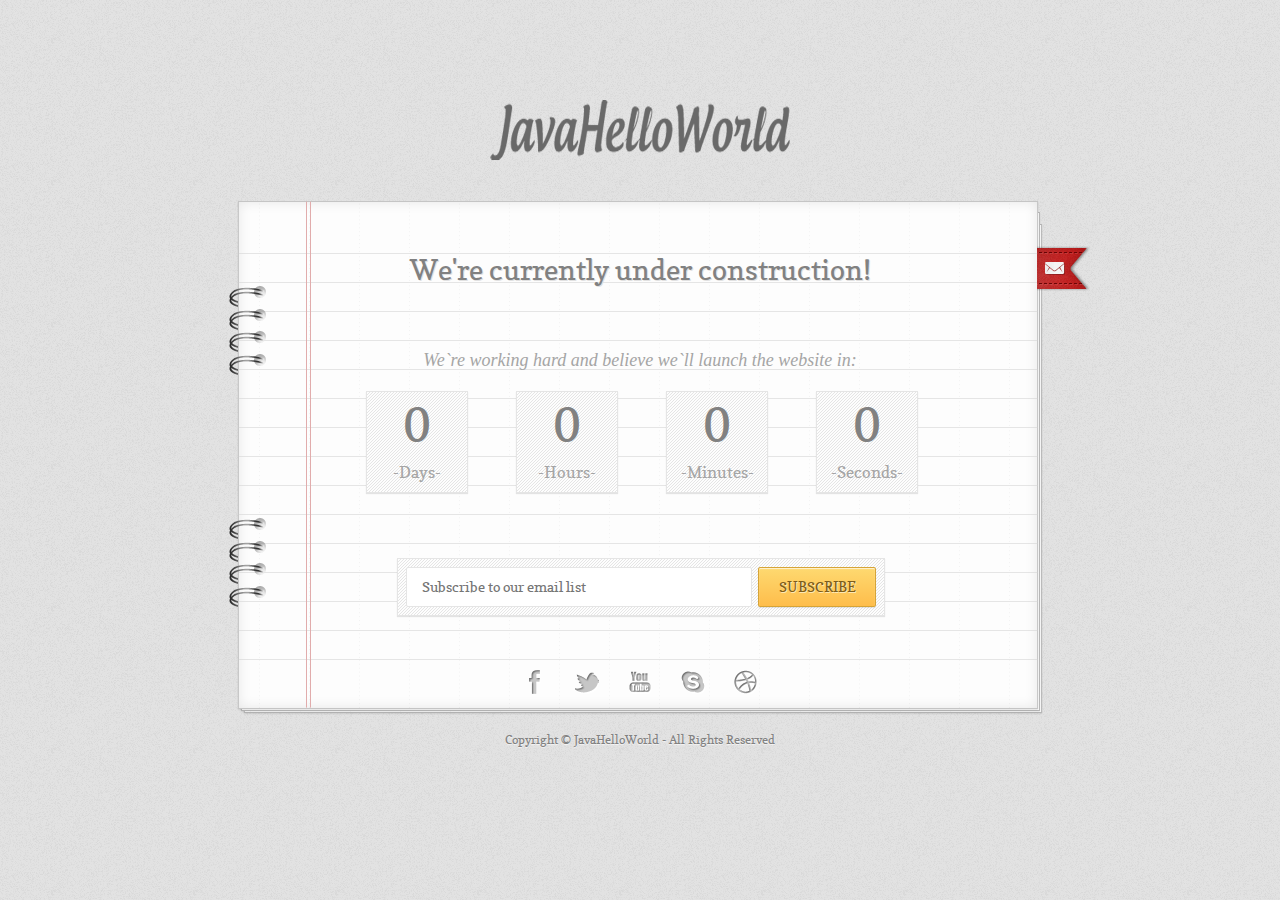
==== php/index.html @ 94076f55 "coming soon" ====
<!DOCTYPE html> 
<html lang="en"> 
<head> 
<meta http-equiv="content-type" content="text/html; charset=utf-8" /> 

<title>Java Hello World</title> 

<link rel="stylesheet" href="style.css" type="text/css" media="screen">

<script type="text/javascript" src="js/jquery-1.7.min.js"></script>
<script type="text/javascript" src="js/jquery.countdown.js"></script>
<script type="text/javascript" src="js/jquery.tipsy.js"></script>
<script type="text/javascript" src="js/jquery.subscribe.js"></script>
<script type="text/javascript" src="js/jquery.contact.js"></script>
<script type="text/javascript" src="js/custom.js"></script>

</head> 
 
<body> 
	<div id="wrapper">
		<header>
			<a class="logo" href="index.html"><img src="images/logo.png" alt="logo" title="logo" /></a>
		</header>
		
		<div id="book">		
		
			<div id="ribbon" class="contact">click me to reveal the contact form</div>		
			<div class="top-page"></div>
			
			<div class="content-page">
				<div class="top-spiral"></div>
				<div class="bottom-spiral"></div>
				
				<div id="cform">
					<div class="row"></div>
					<h3>Get in touch with us:</h3>
					<div class="form-wrapper in-touch">
						<div id="message"></div>
						<form method="post" action="php/contact.php" name="contactform" id="contactform">
							<input type="text" name="name" placeholder="Name" id="name" />
							<input type="text" name="email" placeholder="Email" id="email" />
							<input type="text" name="phone" placeholder="Phone" id="phone" />
							<input type="text" name="subject" placeholder="Subject" id="subject" />
							<textarea placeholder="Message" name="comments" id="comments"></textarea>
							<div id="captcha">
								<span>3+1=</span>
								<input type="text" name="verify" id="verify" />
							</div><!--end verify-->

<!-- You can stylize the submit button by changing its color. To do this, replace the 'orange' from class="orange" with: yellow, red, purple, green, blue, darkblue, white and black.-->							
							<input type="submit" name="send" value="SEND" id="submit" class="orange" /> 
						</form>
					</div><!--end form-wrapper-->
				</div><!--end cform-->
			
				<div id="home">
					<div class="row"></div>
					<h2>We're currently under construction!</h2>					
					<div class="row"></div>
					<div class="row"></div>
					<h3>We`re working hard and believe we`ll launch the website in:</h3>
					
					<div id="countdown"></div>	
					<div class="clear"></div>
					<div class="row"></div>
					<div class="form-wrapper email-list">
						<div id="mesaj"></div>
						<form id="subscribe" method="post" action="php/subscribe.php" name="subscribe">
							<input type="text" id="semail" name="YourEmail" placeholder="Subscribe to our email list" />

<!-- You can stylize the submit button by changing its color. To do this, replace the 'orange' from class="orange" with: yellow, red, purple, green, blue, darkblue, white and black.-->								
							<input type="submit" id="ssubmit" name="subscribe" value="SUBSCRIBE" class="orange" />
						</form>
					</div><!--end form-wrapper-->
				</div><!--end home-->
				
			</div><!--end content-page-->
			
			<div class="bottom-page">
				<ul class="social">
				<!-- Change the # with the link to your social page. -->
					<li><a class="facebook tooltip" href="#" title="Facebook"></a></li>
					<li><a class="twitter tooltip" href="#" title="Twitter"></a></li>
					<li><a class="youtube tooltip" href="#" title="YouTube"></a></li>
					<li><a class="skype tooltip" href="#" title="Skype"></a></li>
					<li><a class="dribbble tooltip" href="#" title="Dribbble"></a></li>	
					
<!-- You can add to social list buttons for digg, delicious, vimeo and dropbox. Just delete the brackets from below -->
			<!--	<li><a class="digg tooltip" href="#" title="Digg"></a></li>
					<li><a class="delicious tooltip" href="#" title="Delicious"></a></li>
					<li><a class="vimeo tooltip" href="#" title="Vimeo"></a></li>
					<li><a class="dropbox tooltip" href="#" title="DropBox"></a></li>		
			-->
				</ul>
			</div><!--end bottom-page-->
		</div><!--end book-->
		
		<p class="copyright">Copyright &copy; JavaHelloWorld - All Rights Reserved</p>
		
	</div><!--end wrapper-->
<script type="text/javascript" src="js/jquery.placeholder.js"></script>	<!-- placeholder html5 tag support for IE and Old Browsers -->
</body> 
</html>
---- php/style.css ----
/*-----------------------------------------------------------------------------------

	Template Name: PaperLaunch
	Template URI: http://www.deliciousthemes.com
	Description: A Coming Soon Template
	Author: Madalin Tudose
	Author URI: http://www.deliciousthemes.com
	License: GNU General Public License version 3.0
	License URI: http://www.gnu.org/licenses/gpl-3.0.html
	Version: 1.0
	
	All files, unless otherwise stated, are released under the GNU General Public License
	version 3.0 (http://www.gnu.org/licenses/gpl-3.0.html)

-----------------------------------------------------------------------------------

	1.	CSS Reset & Clearfix
	2.	Document Setup (body, common classes, structure etc)
	3.	Main Content Styles
		3.1. Countdown
		3.2. Forms
		3.3. Social Links
	4.	Button Styles
	5.	Tipsy Plugin - https://github.com/jaz303/tipsy

-----------------------------------------------------------------------------------*/


/*-----------------------------------------------------------------------------------*/
/*	1.	CSS Reset & Clearfix - http://meyerweb.com/eric/tools/css/reset/
/*-----------------------------------------------------------------------------------*/

html, body, div, span, applet, object, iframe,
h1, h2, h3, h4, h5, h6, p, blockquote, pre,
a, abbr, acronym, address, big, cite, code,
del, dfn, em, img, ins, kbd, q, s, samp,
small, strike, strong, sub, sup, tt, var,
b, u, i, center,
dl, dt, dd, ol, ul, li,
fieldset, form, label, legend,
table, caption, tbody, tfoot, thead, tr, th, td,
article, aside, canvas, details, embed, 
figure, figcaption, footer, header, hgroup, 
menu, nav, output, ruby, section, summary,
time, mark, audio, video {
	margin: 0;
	padding: 0;
	border: 0;
	font-size: 100%;
	font: inherit;
	vertical-align: baseline;
}

/* HTML5 display-role reset for older browsers */
article, aside, details, figcaption, figure, 
footer, header, hgroup, menu, nav, section {
	display: block;
}

body {
	line-height: 1;
}

ol, ul {
	list-style: none;
}

blockquote, q {
	quotes: none;
}
blockquote:before, blockquote:after,
q:before, q:after {
	content: '';
	content: none;
}

table {
	border-collapse: collapse;
	border-spacing: 0;
}

label{
	position:absolute;
	left:-9999px;
}

input,textarea {
	font:inherit;
	resize:none;
	background:#fff;
	color:#a5a5a5;
}

[placeholder]:active,
[placeholder]:focus{
	cursor:text;
	color:#a5a5a5;
}

.clear {
	clear:both;
}

/*-----------------------------------------------------------------------------------*/
/*	2.	Document Setup (body, common classes, structure etc)
/*-----------------------------------------------------------------------------------*/

@font-face {
    font-family: 'CopseRegular';
    src: url('fonts/copse/Copse-Regular-webfont.eot');
    src: url('fonts/copse/Copse-Regular-webfont.eot?#iefix') format('embedded-opentype'),
         url('fonts/copse/Copse-Regular-webfont.woff') format('woff'),
         url('fonts/copse/Copse-Regular-webfont.ttf') format('truetype'),
         url('fonts/copse/Copse-Regular-webfont.svg#CopseRegular') format('svg');
    font-weight: normal;
    font-style: normal;
}

body {
	font: 12px/20px 'CopseRegular', CopseRegular, Helvetica, Arial, sans-serif;
	background:url(images/backgrounds/noise.png) repeat scroll 0 0;
	margin:0;
	padding:0;
	color:#818181;
}

#wrapper {
	width:806px;
	margin:0 auto;
	padding:100px 0;
}

a {
	text-decoration:none;
}

a:hover {
	text-decoration:none;
}

a.logo {
	text-align:center;
	display:block;
	margin-bottom:35px;
}

p.copyright {
	clear:both;
	text-align:center;
	margin:15px 0;
	text-shadow: 0 1px 1px rgba(255,255,255,0.7);
}

#book {
	position:relative;
}

.top-page {
	background:url(images/top-paper.png) no-repeat left top;
	width:806px;
	height:24px;
	position:relative;
}

.content-page {
	background:url(images/row.png) repeat-y left top;
	width:806px;
	height:435px;
	position:relative;
}

.bottom-page {
	background:url(images/bottom-paper.png) no-repeat left top;
	width:806px;
	height:55px;
}

.top-spiral {
	position:absolute;
	background:url(images/spiral.png) no-repeat scroll 0 0;
	width:38px;
	height:89px;
	left:-9px;
	top:61px;
}

.bottom-spiral {
	position:absolute;
	background:url(images/spiral.png) no-repeat scroll 0 0;
	width:38px;
	height:89px;
	left:-9px;
	top:293px;
}

.row {
	width:100%;
	height:29px;
	clear:both;
}

h2 {
	font-family: 'CopseRegular', CopseRegular, Helvetica, Arial, sans-serif;
	font-size:28px;
	text-align:center;
	height:29px;
	line-height:32px;
	font-weight:normal;
	text-shadow: 1px 1px 0px #e1e1e1;
	position:relative;
}

h3 {
	font-family:Georgia;
	font-size:18px;
	font-style:italic;
	text-align:center;
	height:29px;
	line-height:38px;
	font-weight:normal;
	color:#a5a5a5;
}

h4 {
	font-family:Georgia;
	font-size:14px;
	font-style:italic;
	text-align:center;
	height:29px;
	line-height:38px;
	font-weight:normal;
	color:#a5a5a5;
}

/*-----------------------------------------------------------------------------------*/
/*	3.	Main Content Styles
/*-----------------------------------------------------------------------------------*/

	/*----- 3.1. Countdown -----*/

#countdown {
	float:left;
	padding:21px 0 10px 105px;
	position:relative;
}

.hasCountdown {
	height:115px;
}

.item {
	float:left;
	text-align:center;
	margin:0 24px;
	width:100px;
	height:100px;
	border:1px solid #e5e5e5;	
	background:#fdfdfd url(images/form-pattern.png) repeat scroll 0 0;
	-moz-box-shadow: 0px 1px 1px rgba(0, 0, 0, 0.1);
    -webkit-box-shadow: 0px 1px 1px rgba(0, 0, 0, 0.1);
    box-shadow: 0px 1px 1px rgba(0, 0, 0, 0.1);		
}

.item span {
	font-size:16px;
	clear:both;
	color:#a5a5a5;
}

.item p {
	text-align:center;
	margin-bottom:10px;
	font-size:48px;
	height:60px;
	line-height:64px;
}

	/*----- 3.2. Forms -----*/
	
.form-wrapper {
	clear:both;
	width:470px;
	border:1px solid #e5e5e5;
	background:#fdfdfd url(images/form-pattern.png) repeat scroll 0 0;
	-moz-box-shadow: 0px 1px 1px rgba(0, 0, 0, 0.1);
    -webkit-box-shadow: 0px 1px 1px rgba(0, 0, 0, 0.1);
    box-shadow: 0px 1px 1px rgba(0, 0, 0, 0.1);	
	padding:8px;
	margin-left: 160px;
	overflow:hidden;
	position:relative;
}
	
.in-touch {
	margin-top:40px;
}
.email-list {
	margin-top:13px;
}
form#subscribe, form#cform {
	margin:0;
	padding:0;
}

#cform {
	position:relative;
	display:none;
}

#message, #mesaj { margin: 0; padding: 0; }

input#semail {
	width:293px;
	height:18px;
	padding:10px 36px 10px 15px;
	border:1px solid #e5e5e5;
	font-size:14px;
	float:left;
	border-radius: 2px;
	-moz-border-radius: 2px;
	-webkit-border-radius: 2px;	
	
}

input#name, input#email, input#phone, input#subject  {
	width:214px;
	height:18px;
	padding:10px 0 10px 15px;
	margin-bottom:8px;
	border:1px solid #e5e5e5;
	font-size:14px;
	float:left;
	border-radius: 2px;
	-moz-border-radius: 2px;
	-webkit-border-radius: 2px;	
}

input#name, input#phone {
	margin-right:8px;
}

input#verify {
	width:38px;
	height:18px;
	padding:10px 0 10px 15px;
	border:1px solid #e5e5e5;
	font-size:14px;
	float:left;
	border-radius: 2px;
	-moz-border-radius: 2px;
	-webkit-border-radius: 2px;	
}

input#submit, input#ssubmit {
	position:relative;
	border-radius: 2px 2px 2px 2px;
	-moz-border-radius: 2px;
	-webkit-border-radius: 2px;		
	box-shadow: #e3e3e3 0 1px 1px;		
	-moz-box-shadow:
		0px 1px 1px rgba(000,000,000,0.1),
		inset 0px 1px 1px rgba(255,255,255,0.7);
	-webkit-box-shadow:
		0px 1px 1px rgba(000,000,000,0.1),
		inset 0px 1px 1px rgba(255,255,255,0.7);				
	font-size: 14px;
	float:right;
	margin-left: 6px;
	padding:0 10px;
	height:40px;
	cursor:pointer;	
	line-height:36px;
	behavior: url(PIE.htc);		
}

input#ssubmit {
	width:118px;
}

textarea#comments {
	width:438px;
	height:100px;
	padding:10px 15px;
	margin-bottom:8px;
	border:1px solid #e5e5e5;
	font-size:14px;	
	float:left;
	resize: none;
	border-radius: 2px;
	-moz-border-radius: 2px;
	-webkit-border-radius: 2px;		
}

#captcha {
	float:left;
	position:relative;
}

#captcha span {
	float:left;
	height:38px;
	line-height:38px;
	margin-right:10px;
	font-size:14px;
}

.loader {
	position:relative;
	float: right;
	margin-top: 12px;	
	
}

.subscribe-loader {
	position:absolute;
	left:325px;
	top: 20px;	
	
}

.error_message {
	text-align:center;
	color:red;
	padding:10px 0;
}

#success_page {
	text-align:center;
	padding:10px 0;
}
#ribbon {
	position:absolute;
	background:url(images/ribbon.png) no-repeat scroll left top;
	width:70px;
	height:45px;
	top:45px;
	right:-64px;
	display:block;
	text-indent:-9999px;
	z-index:100;
	cursor:pointer;
}

	/*----- 3.3. Social Links -----*/
	
ul.social {
	position:relative;
	text-align:center;
	padding-top:10px;
}

ul.social li {
	display:inline;
	margin:0 13px;
}

ul.social li a {
	text-indent:-9999px;
	width:24px;
	height:24px;
	display:inline-block;
}
li a.facebook {
	background:url(images/social/facebook.png) no-repeat scroll center center;
}
li a.twitter {
	background:url(images/social/twitter.png) no-repeat scroll center center;
}
li a.youtube {
	background:url(images/social/youtube.png) no-repeat scroll center center;
}
li a.skype {
	background:url(images/social/skype.png) no-repeat scroll center center;
}
li a.dribbble {
	background:url(images/social/dribbble.png) no-repeat scroll center center;
}
li a.digg {
	background:url(images/social/digg.png) no-repeat scroll center center;
}
li a.delicious {
	background:url(images/social/delicious.png) no-repeat scroll center center;
}
li a.vimeo {
	background:url(images/social/vimeo.png) no-repeat scroll center center;
}
li a.dropbox {
	background:url(images/social/dropbox.png) no-repeat scroll center center;
}


/*-----------------------------------------------------------------------------------*/
/*	4.	Button Styles
/*-----------------------------------------------------------------------------------*/

.orange {
	text-shadow: 1px 1px 0px #ffe8b2;	
	color: #7c5d1b;
	border: 1px solid #d6a437;	
    background: #febd4b; /*fallback for non-CSS3 browsers*/
    background: -webkit-gradient(linear, 0 0, 0 100%, from(#fed970) to(#febd4b)); /*old webkit*/
    background: -webkit-linear-gradient(#fed970, #febd4b); /*new webkit*/
    background: -moz-linear-gradient(#fed970, #febd4b); /*gecko*/
    background: -ms-linear-gradient(#fed970, #febd4b); /*IE10*/
    background: -o-linear-gradient(#fed970, #febd4b); /*opera 11.10+*/
    background: linear-gradient(#fed970, #febd4b); /*future CSS3 browsers*/	
	-pie-background: linear-gradient(#fed970, #febd4b);	/*PIE*/	
}

.orange:hover {
	color: #7c5d1b;
	border: 1px solid #d6a437;	
    background: #febd4b; /*fallback for non-CSS3 browsers*/
    background: -webkit-gradient(linear, 0 0, 0 100%, from(#febd4b) to(#fed970)); /*old webkit*/
    background: -webkit-linear-gradient(#febd4b, #fed970); /*new webkit*/
    background: -moz-linear-gradient(#febd4b, #fed970); /*gecko*/
    background: -ms-linear-gradient(#febd4b, #fed970); /*IE10*/
    background: -o-linear-gradient(#febd4b, #fed970); /*opera 11.10+*/
    background: linear-gradient(#febd4b, #fed970); /*future CSS3 browsers*/
    -pie-background: linear-gradient(#febd4b, #fed970); /*PIE*/	
}

.yellow {
	text-shadow: 1px 1px 0px #fff0b3;	
	color: #897931;
	border: 1px solid #dac34b;	
    background: #fedb5e; /*fallback for non-CSS3 browsers*/
    background: -webkit-gradient(linear, 0 0, 0 100%, from(#feed7a) to(#fedb5e)); /*old webkit*/
    background: -webkit-linear-gradient(#feed7a, #fedb5e); /*new webkit*/
    background: -moz-linear-gradient(#feed7a, #fedb5e); /*gecko*/
    background: -ms-linear-gradient(#feed7a, #fedb5e); /*IE10*/
    background: -o-linear-gradient(#feed7a, #fedb5e); /*opera 11.10+*/
    background: linear-gradient(#feed7a, #fedb5e); /*future CSS3 browsers*/		
	-pie-background: linear-gradient(#feed7a, #fedb5e);	/*PIE*/		
}

.yellow:hover {
	text-shadow: 1px 1px 0px #fff0b3;	
	color: #897931;
	border: 1px solid #dac34b;	
    background: #feed7a; /*fallback for non-CSS3 browsers*/
    background: -webkit-gradient(linear, 0 0, 0 100%, from(#fedb5e) to(#feed7a)); /*old webkit*/
    background: -webkit-linear-gradient(#fedb5e, #feed7a); /*new webkit*/
    background: -moz-linear-gradient(#fedb5e, #feed7a); /*gecko*/
    background: -ms-linear-gradient(#fedb5e, #feed7a); /*IE10*/
    background: -o-linear-gradient(#fedb5e, #feed7a); /*opera 11.10+*/
    background: linear-gradient(#fedb5e, #feed7a); /*future CSS3 browsers*/		
	-pie-background: linear-gradient(#fedb5e, #feed7a);	/*PIE*/		
}

.red {
	text-shadow: 1px 1px 0px #dc5653;	
	color: #fff;
	border: 1px solid #dc5653;	
    background: #fe5d62; /*fallback for non-CSS3 browsers*/
    background: -webkit-gradient(linear, 0 0, 0 100%, from(#fe8781) to(#fe5d62)); /*old webkit*/
    background: -webkit-linear-gradient(#fe8781, #fe5d62); /*new webkit*/
    background: -moz-linear-gradient(#fe8781, #fe5d62); /*gecko*/
    background: -ms-linear-gradient(#fe8781, #fe5d62); /*IE10*/
    background: -o-linear-gradient(#fe8781, #fe5d62); /*opera 11.10+*/
    background: linear-gradient(#fe8781, #fe5d62); /*future CSS3 browsers*/	
	-pie-background: linear-gradient(#fe8781, #fe5d62);	/*PIE*/			
}

.red:hover {
	text-shadow: 1px 1px 0px #dc5653;	
	color: #fff;
	border: 1px solid #dc5653;	
    background: #fe8781; /*fallback for non-CSS3 browsers*/
    background: -webkit-gradient(linear, 0 0, 0 100%, from(#fe5d62) to(#fe8781)); /*old webkit*/
    background: -webkit-linear-gradient(#fe5d62, #fe8781); /*new webkit*/
    background: -moz-linear-gradient(#fe5d62, #fe8781); /*gecko*/
    background: -ms-linear-gradient(#fe5d62, #fe8781); /*IE10*/
    background: -o-linear-gradient(#fe5d62, #fe8781); /*opera 11.10+*/
    background: linear-gradient(#fe5d62, #fe8781); /*future CSS3 browsers*/	
	-pie-background: linear-gradient(#fe5d62, #fe8781);	/*PIE*/			
}

.purple {
	text-shadow: 1px 1px 0px #8e3b86;	
	color: #fff;
	border: 1px solid #dc53ce;	
    background: #f264eb; /*fallback for non-CSS3 browsers*/
    background: -webkit-gradient(linear, 0 0, 0 100%, from(#fd81eb) to(#f264eb)); /*old webkit*/
    background: -webkit-linear-gradient(#fd81eb, #f264eb); /*new webkit*/
    background: -moz-linear-gradient(#fd81eb, #f264eb); /*gecko*/
    background: -ms-linear-gradient(#fd81eb, #f264eb); /*IE10*/
    background: -o-linear-gradient(#fd81eb, #f264eb); /*opera 11.10+*/
    background: linear-gradient(#fd81eb, #f264eb); /*future CSS3 browsers*/	
	-pie-background: linear-gradient(#fd81eb, #f264eb);	/*PIE*/			
}

.purple:hover {
	text-shadow: 1px 1px 0px #8e3b86;	
	color: #fff;
	border: 1px solid #dc53ce;	
    background: #fd81eb; /*fallback for non-CSS3 browsers*/
    background: -webkit-gradient(linear, 0 0, 0 100%, from(#f264eb) to(#fd81eb)); /*old webkit*/
    background: -webkit-linear-gradient(#f264eb, #fd81eb); /*new webkit*/
    background: -moz-linear-gradient(#f264eb, #fd81eb); /*gecko*/
    background: -ms-linear-gradient(#f264eb, #fd81eb); /*IE10*/
    background: -o-linear-gradient(#f264eb, #fd81eb); /*opera 11.10+*/
    background: linear-gradient(#f264eb, #fd81eb); /*future CSS3 browsers*/	
	-pie-background: linear-gradient(#f264eb, #fd81eb);	/*PIE*/		
}

.green {
	text-shadow: 1px 1px 0px #d6f3ae;	
	color: #405922;
	border: 1px solid #86be46;	
    background: #a7e059; /*fallback for non-CSS3 browsers*/
    background: -webkit-gradient(linear, 0 0, 0 100%, from(#baf765) to(#a7e059)); /*old webkit*/
    background: -webkit-linear-gradient(#baf765, #a7e059); /*new webkit*/
    background: -moz-linear-gradient(#baf765, #a7e059); /*gecko*/
    background: -ms-linear-gradient(#baf765, #a7e059); /*IE10*/
    background: -o-linear-gradient(#baf765, #a7e059); /*opera 11.10+*/
    background: linear-gradient(#baf765, #a7e059); /*future CSS3 browsers*/	
	-pie-background: linear-gradient(#baf765, #a7e059);	/*PIE*/			
}

.green:hover {
	text-shadow: 1px 1px 0px #d6f3ae;	
	color: #405922;
	border: 1px solid #86be46;	
    background: #baf765; /*fallback for non-CSS3 browsers*/
    background: -webkit-gradient(linear, 0 0, 0 100%, from(#a7e059) to(#baf765)); /*old webkit*/
    background: -webkit-linear-gradient(#a7e059, #baf765); /*new webkit*/
    background: -moz-linear-gradient(#a7e059, #baf765); /*gecko*/
    background: -ms-linear-gradient(#a7e059, #baf765); /*IE10*/
    background: -o-linear-gradient(#a7e059, #baf765); /*opera 11.10+*/
    background: linear-gradient(#a7e059, #baf765); /*future CSS3 browsers*/	
	-pie-background: linear-gradient(#a7e059, #baf765);	/*PIE*/			
}

.blue {
	text-shadow: 1px 1px 0px #b3e8f9;	
	color: #2f5869;
	border: 1px solid #4bb6da;	
    background: #5ccded; /*fallback for non-CSS3 browsers*/
    background: -webkit-gradient(linear, 0 0, 0 100%, from(#7ad6fc) to(#5ccded)); /*old webkit*/
    background: -webkit-linear-gradient(#7ad6fc, #5ccded); /*new webkit*/
    background: -moz-linear-gradient(#7ad6fc, #5ccded); /*gecko*/
    background: -ms-linear-gradient(#7ad6fc, #5ccded); /*IE10*/
    background: -o-linear-gradient(#7ad6fc, #5ccded); /*opera 11.10+*/
    background: linear-gradient(#7ad6fc, #5ccded); /*future CSS3 browsers*/	
	-pie-background: linear-gradient(#7ad6fc, #5ccded);	/*PIE*/			
}

.blue:hover {
	text-shadow: 1px 1px 0px #b3e8f9;	
	color: #2f5869;
	border: 1px solid #4bb6da;	
    background: #7ad6fc; /*fallback for non-CSS3 browsers*/
    background: -webkit-gradient(linear, 0 0, 0 100%, from(#5ccded) to(#7ad6fc)); /*old webkit*/
    background: -webkit-linear-gradient(#5ccded, #7ad6fc); /*new webkit*/
    background: -moz-linear-gradient(#5ccded, #7ad6fc); /*gecko*/
    background: -ms-linear-gradient(#5ccded, #7ad6fc); /*IE10*/
    background: -o-linear-gradient(#5ccded, #7ad6fc); /*opera 11.10+*/
    background: linear-gradient(#5ccded, #7ad6fc); /*future CSS3 browsers*/	
	-pie-background: linear-gradient(#5ccded, #7ad6fc);	/*PIE*/		
}

.darkblue {
	text-shadow: 1px 1px 0px #003865;	
	color: #fff;
	border: 1px solid #00457c;	
    background: #0065b5; /*fallback for non-CSS3 browsers*/
    background: -webkit-gradient(linear, 0 0, 0 100%, from(#0087cd) to(#0065b5)); /*old webkit*/
    background: -webkit-linear-gradient(#0087cd, #0065b5); /*new webkit*/
    background: -moz-linear-gradient(#0087cd, #0065b5); /*gecko*/
    background: -ms-linear-gradient(#0087cd, #0065b5); /*IE10*/
    background: -o-linear-gradient(#0087cd, #0065b5); /*opera 11.10+*/
    background: linear-gradient(#0087cd, #0065b5); /*future CSS3 browsers*/	
	-pie-background: linear-gradient(#0087cd, #0065b5);	/*PIE*/			
}

.darkblue:hover {
	text-shadow: 1px 1px 0px #003865;	
	color: #fff;
	border: 1px solid #00457c;	
    background: #0087cd; /*fallback for non-CSS3 browsers*/
    background: -webkit-gradient(linear, 0 0, 0 100%, from(#0065b5) to(#0087cd)); /*old webkit*/
    background: -webkit-linear-gradient(#0065b5, #0087cd); /*new webkit*/
    background: -moz-linear-gradient(#0065b5, #0087cd); /*gecko*/
    background: -ms-linear-gradient(#0065b5, #0087cd); /*IE10*/
    background: -o-linear-gradient(#0065b5, #0087cd); /*opera 11.10+*/
    background: linear-gradient(#0065b5, #0087cd); /*future CSS3 browsers*/	
	-pie-background: linear-gradient(#0065b5, #0087cd);	/*PIE*/			
}

.white {
	text-shadow: 1px 1px 0px #f8f8f8;	
	color: #5b5b5b;
	border: 1px solid #d3d3d3;	
    background: #ededed; /*fallback for non-CSS3 browsers*/
    background: -webkit-gradient(linear, 0 0, 0 100%, from(#f9f9f9) to(#ededed)); /*old webkit*/
    background: -webkit-linear-gradient(#f9f9f9, #ededed); /*new webkit*/
    background: -moz-linear-gradient(#f9f9f9, #ededed); /*gecko*/
    background: -ms-linear-gradient(#f9f9f9, #ededed); /*IE10*/
    background: -o-linear-gradient(#f9f9f9, #ededed); /*opera 11.10+*/
    background: linear-gradient(#f9f9f9, #ededed); /*future CSS3 browsers*/	
	-pie-background: linear-gradient(#f9f9f9, #ededed);	/*PIE*/			
}

.white:hover {
	text-shadow: 1px 1px 0px #f8f8f8;	
	color: #5b5b5b;
	border: 1px solid #d3d3d3;	
    background: #f9f9f9; /*fallback for non-CSS3 browsers*/
    background: -webkit-gradient(linear, 0 0, 0 100%, from(#ededed) to(#f9f9f9)); /*old webkit*/
    background: -webkit-linear-gradient(#ededed, #f9f9f9); /*new webkit*/
    background: -moz-linear-gradient(#ededed, #f9f9f9); /*gecko*/
    background: -ms-linear-gradient(#ededed, #f9f9f9); /*IE10*/
    background: -o-linear-gradient(#ededed, #f9f9f9); /*opera 11.10+*/
    background: linear-gradient(#ededed, #f9f9f9); /*future CSS3 browsers*/	
	-pie-background: linear-gradient(#ededed, #f9f9f9);	/*PIE*/		
}

.black {
	text-shadow: 1px 1px 0px #363636;	
	color: #fff;
	border: 1px solid #505050;	
    background: #616161; /*fallback for non-CSS3 browsers*/
    background: -webkit-gradient(linear, 0 0, 0 100%, from(#848484) to(#616161)); /*old webkit*/
    background: -webkit-linear-gradient(#848484, #616161); /*new webkit*/
    background: -moz-linear-gradient(#848484, #616161); /*gecko*/
    background: -ms-linear-gradient(#848484, #616161); /*IE10*/
    background: -o-linear-gradient(#848484, #616161); /*opera 11.10+*/
    background: linear-gradient(#848484, #616161); /*future CSS3 browsers*/	
	-pie-background: linear-gradient(#848484, #616161);	/*PIE*/		
}

.black:hover {
	text-shadow: 1px 1px 0px #363636;	
	color: #fff;
	border: 1px solid #505050;	
    background: #848484; /*fallback for non-CSS3 browsers*/
    background: -webkit-gradient(linear, 0 0, 0 100%, from(#616161) to(#848484)); /*old webkit*/
    background: -webkit-linear-gradient(#616161, #848484); /*new webkit*/
    background: -moz-linear-gradient(#616161, #848484); /*gecko*/
    background: -ms-linear-gradient(#616161, #848484); /*IE10*/
    background: -o-linear-gradient(#616161, #848484); /*opera 11.10+*/
    background: linear-gradient(#616161, #848484); /*future CSS3 browsers*/	
	-pie-background: linear-gradient(#616161, #848484);	/*PIE*/			
}


/*-----------------------------------------------------------------------------------*/
/*	5.	Tipsy Plugin - https://github.com/jaz303/tipsy
/*-----------------------------------------------------------------------------------*/


.tipsy { font-size: 11px; position: absolute; padding: 8px 5px; z-index: 100000; }
  .tipsy-inner { background-color: #afafaf; color: #FFF; max-width: 200px; padding: 1px 10px 0 10px; text-align: center; }

  /* Rounded corners */
  .tipsy-inner { border-radius: 3px; -moz-border-radius: 3px; -webkit-border-radius: 3px; }
  

  .tipsy-inner { box-shadow: 1px 1px 2px #e7e7e7; -webkit-box-shadow: 1px 1px 2px #e7e7e7; -moz-box-shadow: 1px 1px 2px #e7e7e7; }
  
  .tipsy-arrow { position: absolute; width: 0; height: 0; line-height: 0; border: 5px dashed #afafaf;top:29px}
  
  /* Rules to colour arrows */
  .tipsy-arrow-n { border-bottom-color: #afafaf; }
  .tipsy-arrow-s { border-top-color: #afafaf; }
  .tipsy-arrow-e { border-left-color: #afafaf; }
  .tipsy-arrow-w { border-right-color: #afafaf; }
  
	.tipsy-n .tipsy-arrow { top: 0px; left: 50%; margin-left: -5px; border-bottom-style: solid; border-top: none; border-left-color: transparent; border-right-color: transparent; }
    .tipsy-nw .tipsy-arrow { top: 0; left: 10px; border-bottom-style: solid; border-top: none; border-left-color: transparent; border-right-color: transparent;}
    .tipsy-ne .tipsy-arrow { top: 0; right: 10px; border-bottom-style: solid; border-top: none;  border-left-color: transparent; border-right-color: transparent;}
  .tipsy-s .tipsy-arrow { bottom: 0; left: 50%; margin-left: -5px; border-top-style: solid; border-bottom: none;  border-left-color: transparent; border-right-color: transparent; }
    .tipsy-sw .tipsy-arrow { bottom: 0; left: 10px; border-top-style: solid; border-bottom: none;  border-left-color: transparent; border-right-color: transparent; }
    .tipsy-se .tipsy-arrow { bottom: 0; right: 10px; border-top-style: solid; border-bottom: none; border-left-color: transparent; border-right-color: transparent; }
  .tipsy-e .tipsy-arrow { right: 0; top: 50%; margin-top: -5px; border-left-style: solid; border-right: none; border-top-color: transparent; border-bottom-color: transparent; }
  .tipsy-w .tipsy-arrow { left: 0; top: 50%; margin-top: -5px; border-right-style: solid; border-left: none; border-top-color: transparent; border-bottom-color: transparent; }
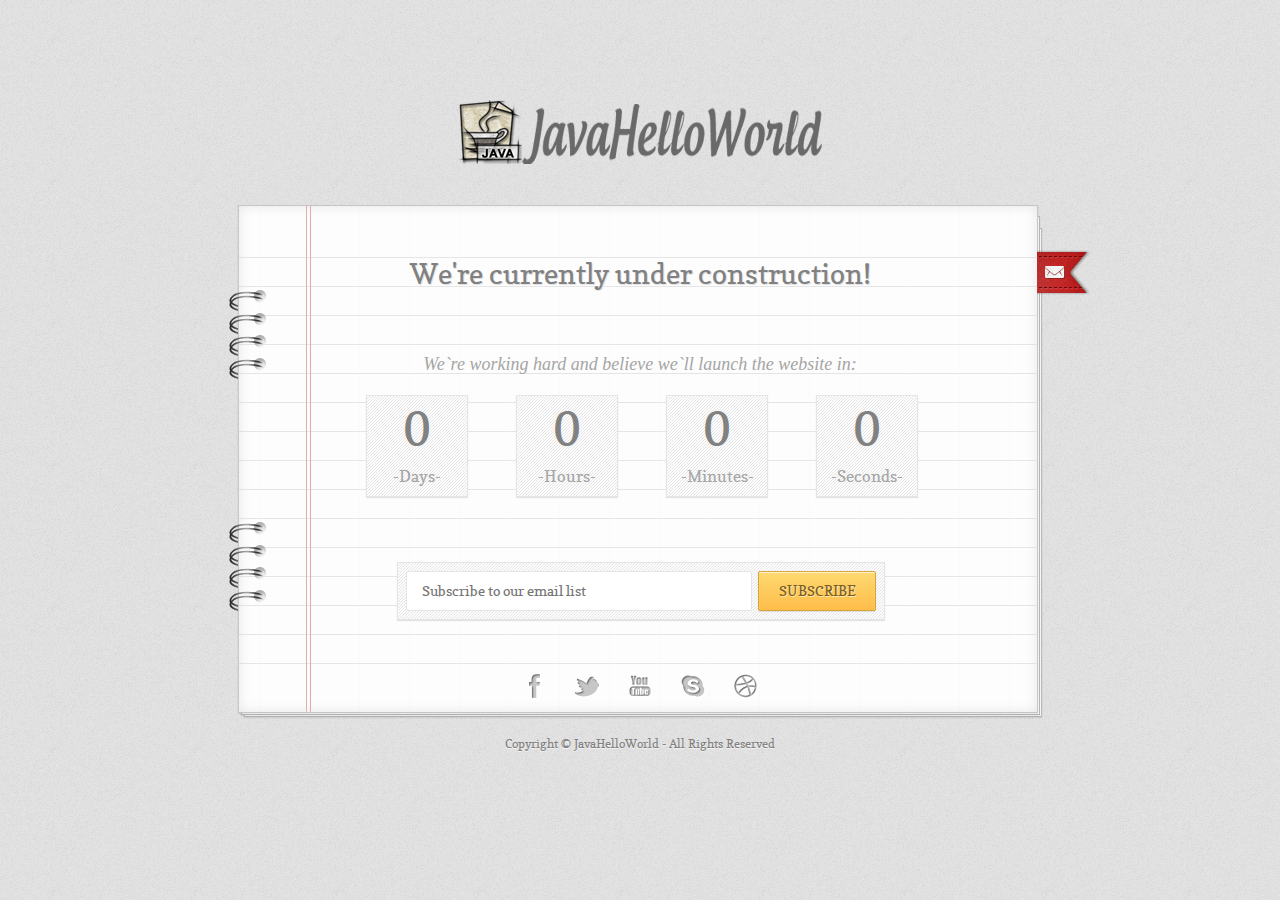
==== commit 0a0d997f: "favicon and robots.txt" ====
--- a/php/index.html
+++ b/php/index.html
@@ -6,6 +6,8 @@
 <title>Java Hello World</title> 
 
 <link rel="stylesheet" href="style.css" type="text/css" media="screen">
+<link rel="shortcut icon" href="images/gnome_mime_text_x_java.png" type="image/png">
+<link rel="shortcut icon" type="image/png" href="images/gnome_mime_text_x_java.png" />
 
 <script type="text/javascript" src="js/jquery-1.7.min.js"></script>
 <script type="text/javascript" src="js/jquery.countdown.js"></script>
@@ -19,7 +21,7 @@
 <body> 
 	<div id="wrapper">
 		<header>
-			<a class="logo" href="index.html"><img src="images/logo.png" alt="logo" title="logo" /></a>
+			<a class="logo" href="index.html"><img src="images/gnome_mime_text_x_java.png" alt="logo" title="logo" /><img src="images/logo.png" alt="logo" title="logo" /></a>
 		</header>
 		
 		<div id="book">		
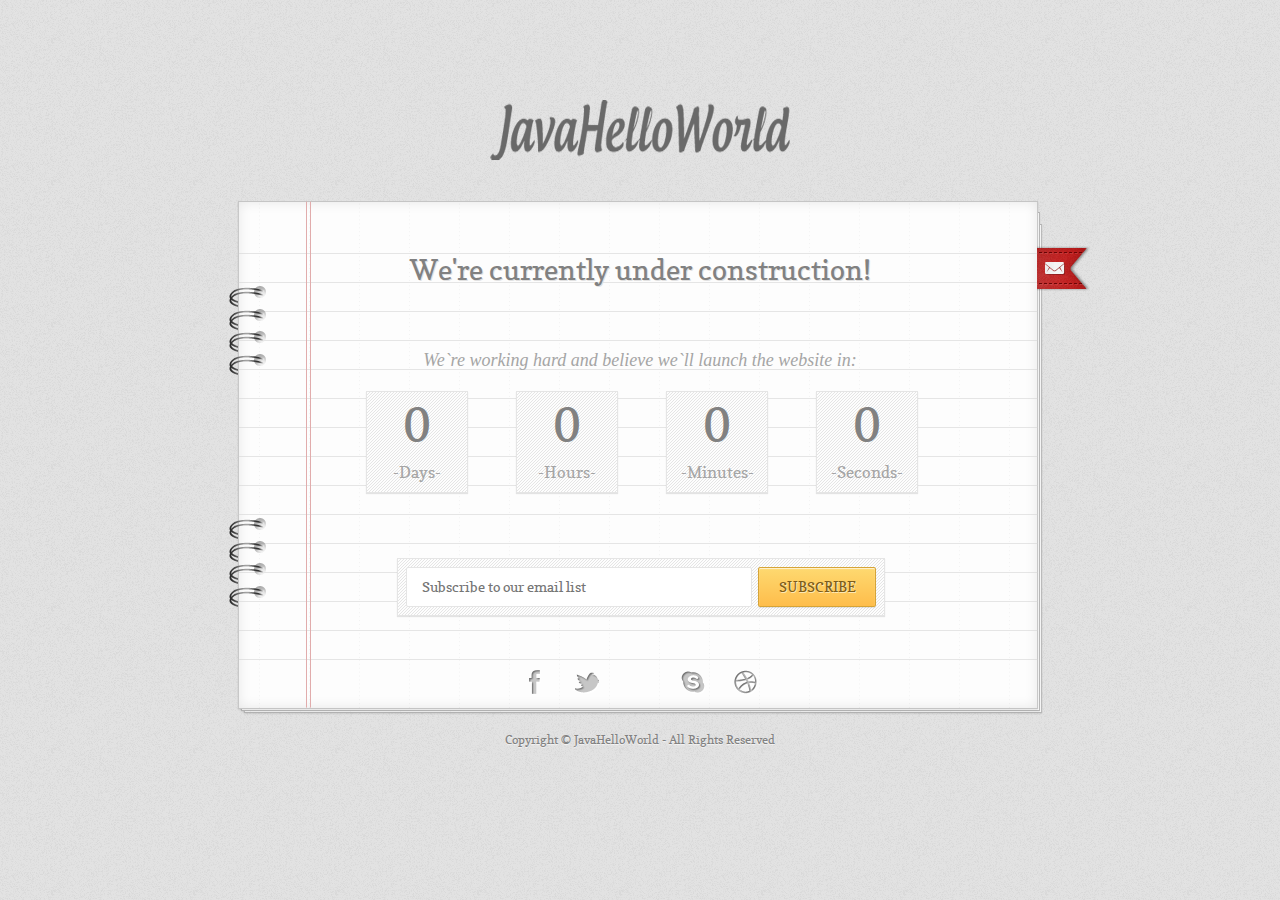
==== commit fbb079d4: "added social links" ====
--- a/php/index.html
+++ b/php/index.html
@@ -6,8 +6,6 @@
 <title>Java Hello World</title> 
 
 <link rel="stylesheet" href="style.css" type="text/css" media="screen">
-<link rel="shortcut icon" href="images/gnome_mime_text_x_java.png" type="image/png">
-<link rel="shortcut icon" type="image/png" href="images/gnome_mime_text_x_java.png" />
 
 <script type="text/javascript" src="js/jquery-1.7.min.js"></script>
 <script type="text/javascript" src="js/jquery.countdown.js"></script>
@@ -21,7 +19,7 @@
 <body> 
 	<div id="wrapper">
 		<header>
-			<a class="logo" href="index.html"><img src="images/gnome_mime_text_x_java.png" alt="logo" title="logo" /><img src="images/logo.png" alt="logo" title="logo" /></a>
+			<a class="logo" href="index.html"><img src="images/logo.png" alt="logo" title="logo" /></a>
 		</header>
 		
 		<div id="book">		
@@ -81,9 +79,9 @@
 			<div class="bottom-page">
 				<ul class="social">
 				<!-- Change the # with the link to your social page. -->
-					<li><a class="facebook tooltip" href="#" title="Facebook"></a></li>
-					<li><a class="twitter tooltip" href="#" title="Twitter"></a></li>
-					<li><a class="youtube tooltip" href="#" title="YouTube"></a></li>
+					<li><a class="facebook tooltip" href="http://www.facebook.com/javahelloworld1" title="Facebook"></a></li>
+					<li><a class="twitter tooltip" href="http://www.twitter.com/Java_HelloWorld" title="Twitter"></a></li>
+					<li><a class="gplus tooltip" href="https://plus.google.com/b/113478779987183046882/113478779987183046882?rel=author" title="Google+"></a></li>
 					<li><a class="skype tooltip" href="#" title="Skype"></a></li>
 					<li><a class="dribbble tooltip" href="#" title="Dribbble"></a></li>	
 					
--- a/php/style.css
+++ b/php/style.css
@@ -487,6 +487,9 @@
 li a.dropbox {
 	background:url(images/social/dropbox.png) no-repeat scroll center center;
 }
+li a.gplus {
+	background:url(images/social/google-plus-4-24.png) no-repeat scroll center center;
+}
 
 
 /*-----------------------------------------------------------------------------------*/
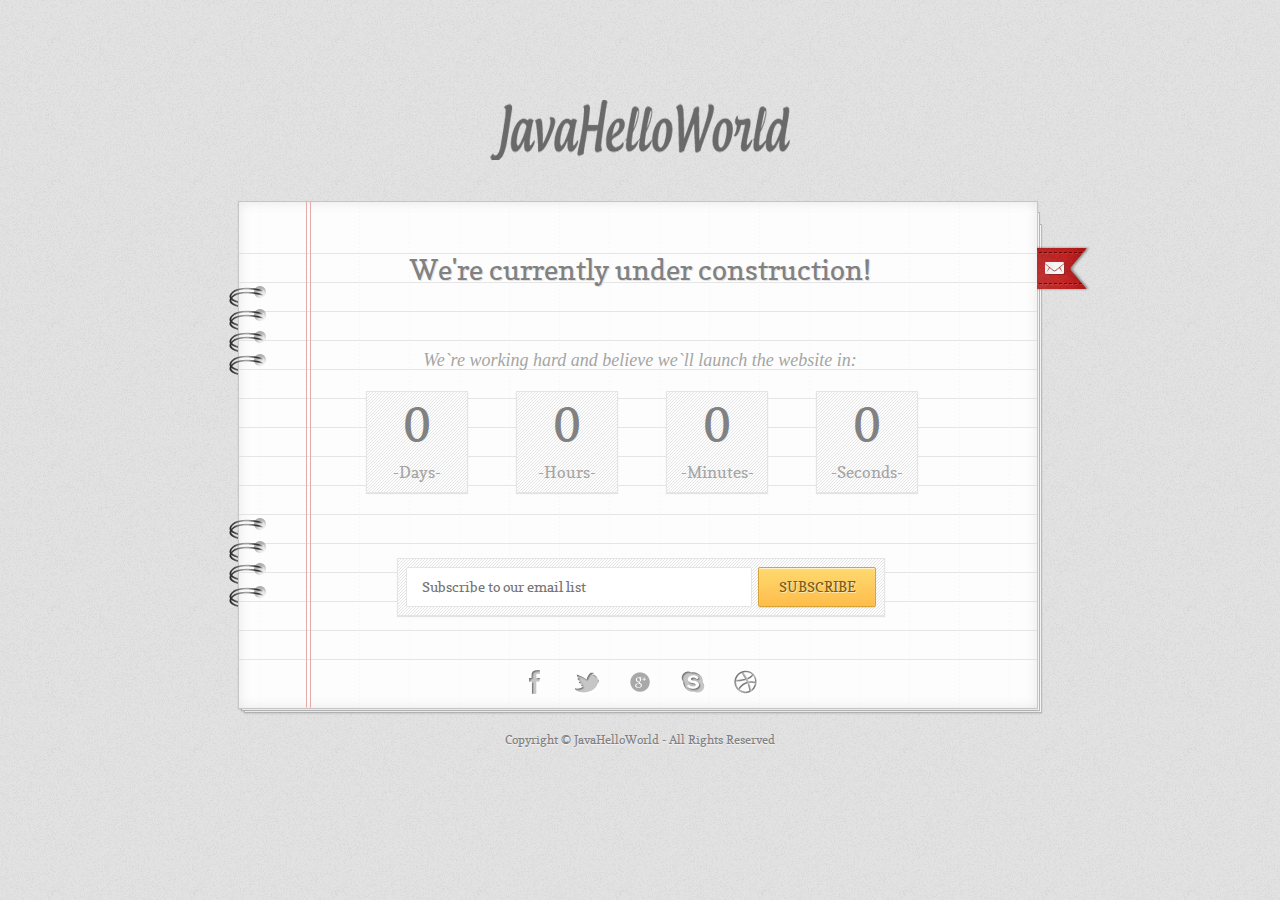
==== commit b7684e81: "google+ link corrected" ====
--- a/php/index.html
+++ b/php/index.html
@@ -81,7 +81,7 @@
 				<!-- Change the # with the link to your social page. -->
 					<li><a class="facebook tooltip" href="http://www.facebook.com/javahelloworld1" title="Facebook"></a></li>
 					<li><a class="twitter tooltip" href="http://www.twitter.com/Java_HelloWorld" title="Twitter"></a></li>
-					<li><a class="gplus tooltip" href="https://plus.google.com/b/113478779987183046882/113478779987183046882?rel=author" title="Google+"></a></li>
+					<li><a class="gplus tooltip" href="https://plus.google.com/113478779987183046882" rel="author" title="Google+"></a></li>
 					<li><a class="skype tooltip" href="#" title="Skype"></a></li>
 					<li><a class="dribbble tooltip" href="#" title="Dribbble"></a></li>	
 					
